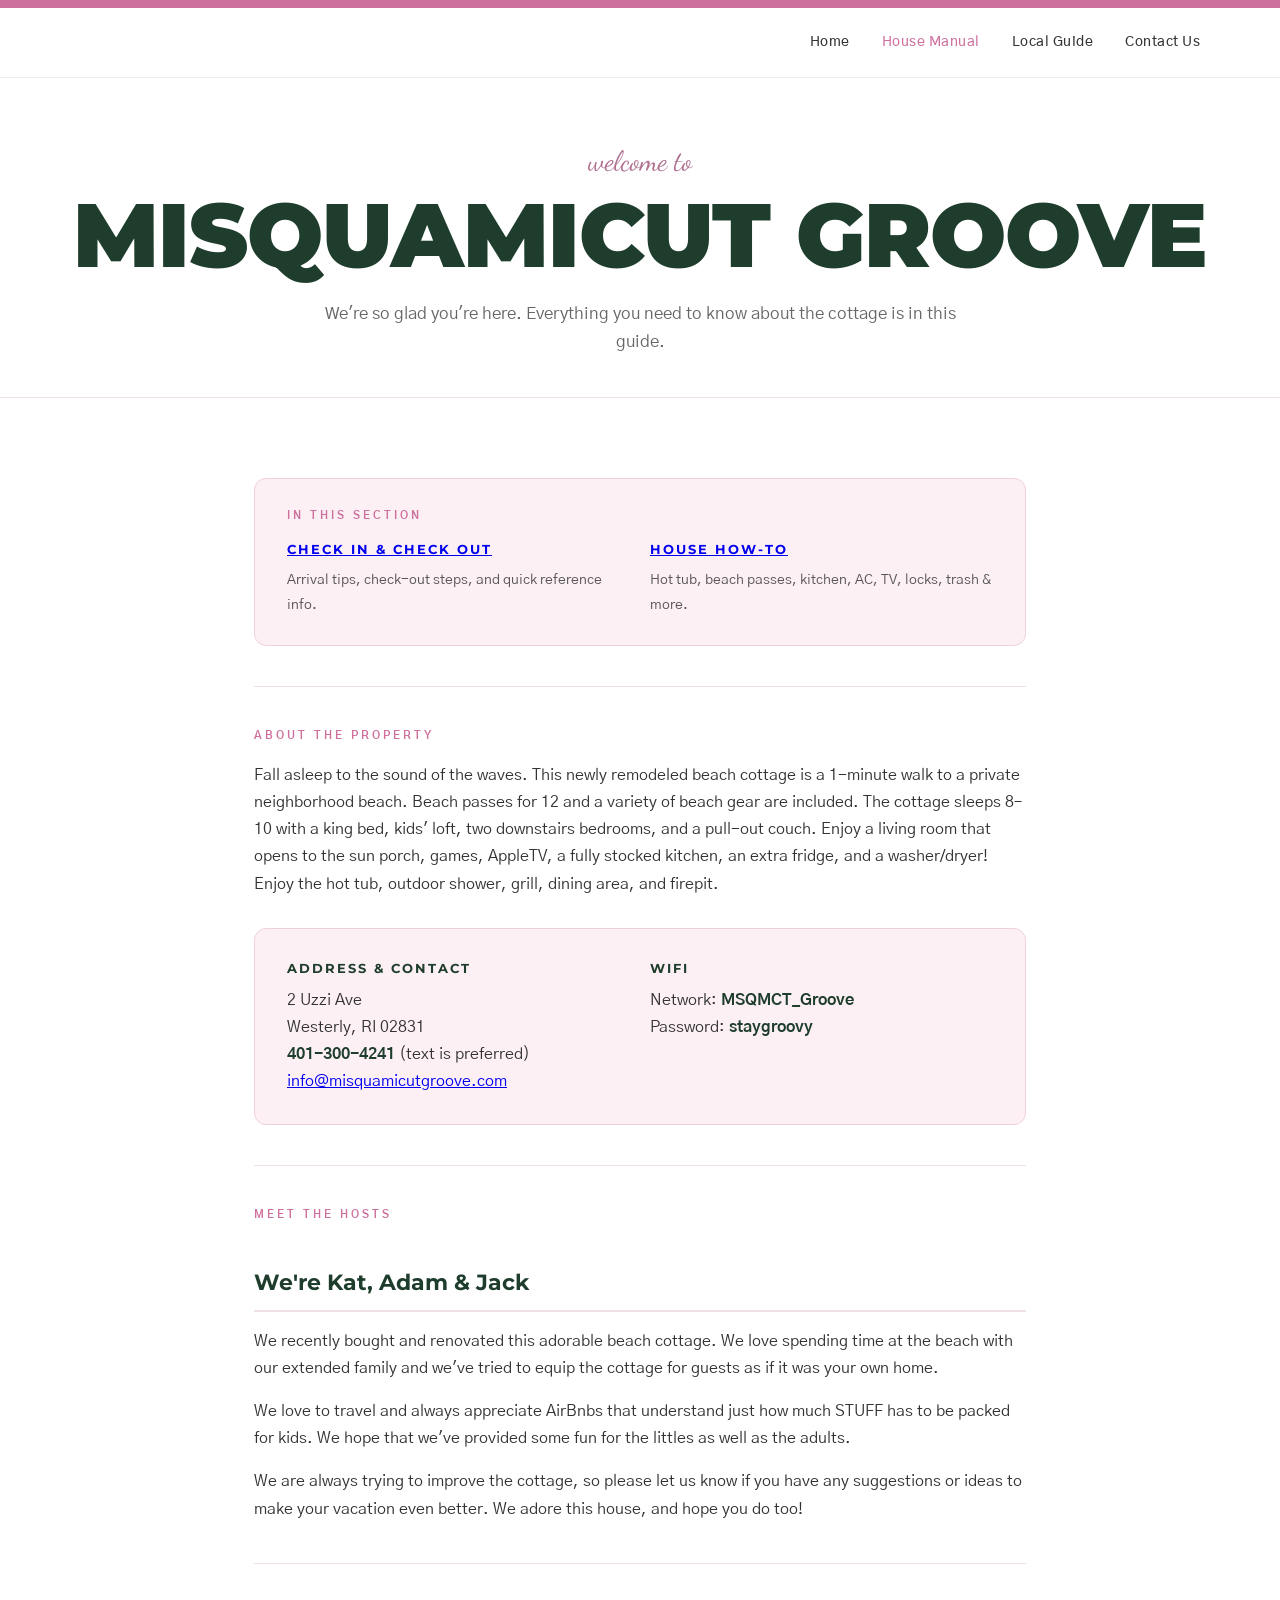
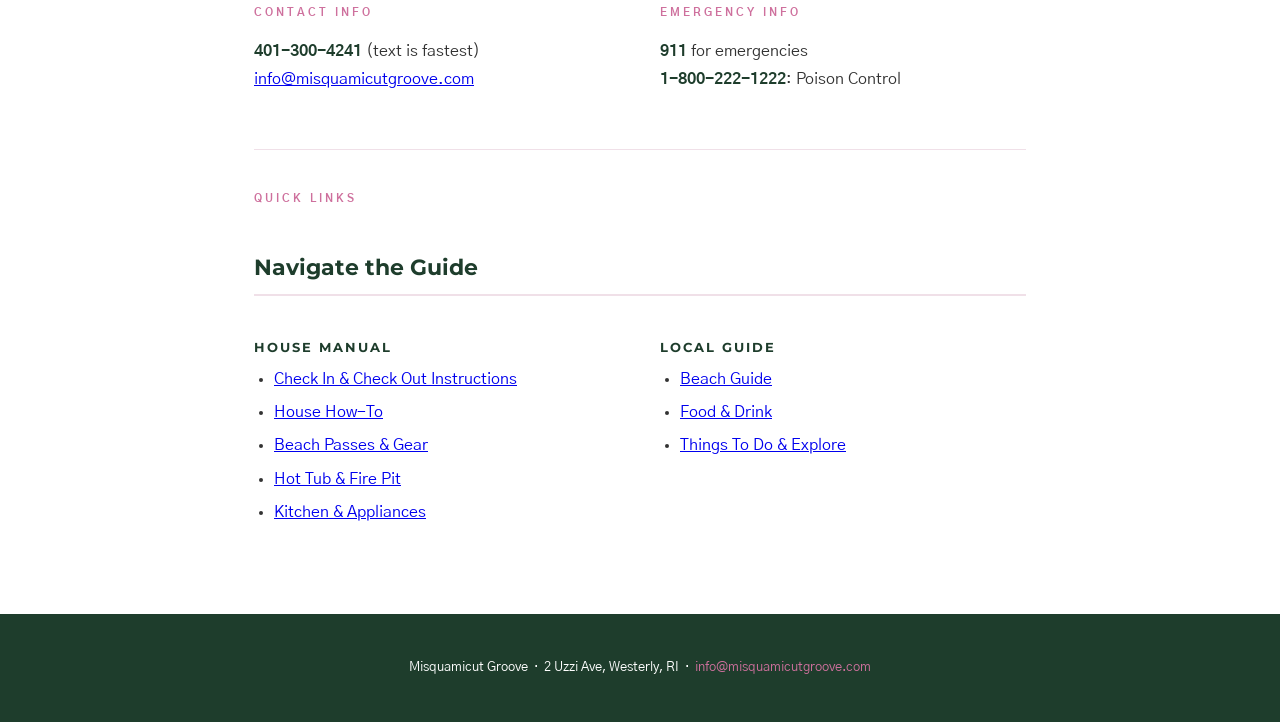
==== house-manual/index.html @ 87d542b5 "Initial commit — site content with correct repo root Co-Authored-By: Claude Sonnet 4.6 <noreply@anth" ====
<!DOCTYPE html>
<html lang="en">
<head>
  <meta charset="UTF-8">
  <meta name="viewport" content="width=device-width, initial-scale=1.0">
  <title>House Manual – Misquamicut Groove</title>
  <link href="https://fonts.googleapis.com" rel="preconnect">
  <link href="https://fonts.gstatic.com" rel="preconnect" crossorigin>
  <link href="https://fonts.googleapis.com/css2?family=Dancing+Script:wght@400;700&family=Gothic+A1:wght@300;400;500;600;700;800&family=Montserrat:wght@400;500;600;700;800;900&display=swap" rel="stylesheet">
  <link rel="stylesheet" href="/css/shared.css">
</head>
<body>

<div class="pink-bar"></div>

<nav class="page-nav">
  <a class="nav-logo" href="/">
    <img src="/images/66917cc6fcee62e718172e73_Misquamicut Groove Logo_Lines.png" alt="Misquamicut Groove">
  </a>
  <div class="nav-links">
    <a href="/">Home</a>
    <a href="/house-manual" class="active">House Manual</a>
    <a href="/local-guide">Local Guide</a>
    <a href="mailto:misquamicutgroove@gmail.com">Contact Us</a>
  </div>
</nav>

<div class="page-header">
  <span class="script">welcome to</span>
  <h1>MISQUAMICUT GROOVE</h1>
  <p class="intro">We're so glad you're here. Everything you need to know about the cottage is in this guide.</p>
</div>

<div class="page-content">

  <!-- Sub-page nav -->
  <div class="info-card" style="margin-bottom:2rem;">
    <span class="section-label">In This Section</span>
    <div class="two-col" style="margin-top:0.75rem;">
      <div>
        <h3 style="margin-top:0;"><a href="/house-manual/instructions">Check In &amp; Check Out</a></h3>
        <p style="margin:0;font-size:0.9rem;color:#555;">Arrival tips, check-out steps, and quick reference info.</p>
      </div>
      <div>
        <h3 style="margin-top:0;"><a href="/house-manual/house-rules">House How-To</a></h3>
        <p style="margin:0;font-size:0.9rem;color:#555;">Hot tub, beach passes, kitchen, AC, TV, locks, trash &amp; more.</p>
      </div>
    </div>
  </div>

  <hr class="divider">

  <!-- About the Property -->
  <span class="section-label">About the Property</span>
  <p>Fall asleep to the sound of the waves. This newly remodeled beach cottage is a 1-minute walk to a private neighborhood beach. Beach passes for 12 and a variety of beach gear are included. The cottage sleeps 8–10 with a king bed, kids' loft, two downstairs bedrooms, and a pull-out couch. Enjoy a living room that opens to the sun porch, games, AppleTV, a fully stocked kitchen, an extra fridge, and a washer/dryer! Enjoy the hot tub, outdoor shower, grill, dining area, and firepit.</p>

  <!-- Address & WiFi -->
  <div class="info-card">
    <div class="two-col">
      <div>
        <h3>Address &amp; Contact</h3>
        <p style="margin:0">
          2 Uzzi Ave<br>
          Westerly, RI 02831<br>
          <strong>401-300-4241</strong> (text is preferred)<br>
          <a href="mailto:info@misquamicutgroove.com">info@misquamicutgroove.com</a>
        </p>
      </div>
      <div>
        <h3>WiFi</h3>
        <p style="margin:0">
          Network: <strong>MSQMCT_Groove</strong><br>
          Password: <strong>staygroovy</strong>
        </p>
      </div>
    </div>
  </div>

  <hr class="divider">

  <!-- Meet the Hosts -->
  <span class="section-label">Meet the Hosts</span>
  <h2>We're Kat, Adam &amp; Jack</h2>
  <p>We recently bought and renovated this adorable beach cottage. We love spending time at the beach with our extended family and we've tried to equip the cottage for guests as if it was your own home.</p>
  <p>We love to travel and always appreciate AirBnbs that understand just how much STUFF has to be packed for kids. We hope that we've provided some fun for the littles as well as the adults.</p>
  <p>We are always trying to improve the cottage, so please let us know if you have any suggestions or ideas to make your vacation even better. We adore this house, and hope you do too!</p>

  <hr class="divider">

  <!-- Contact & Emergency -->
  <div class="two-col">
    <div>
      <span class="section-label">Contact Info</span>
      <p>
        <strong>401-300-4241</strong> (text is fastest)<br>
        <a href="mailto:info@misquamicutgroove.com">info@misquamicutgroove.com</a>
      </p>
    </div>
    <div>
      <span class="section-label">Emergency Info</span>
      <p>
        <strong>911</strong> for emergencies<br>
        <strong>1-800-222-1222</strong>: Poison Control
      </p>
    </div>
  </div>

  <hr class="divider">

  <!-- Quick links -->
  <span class="section-label">Quick Links</span>
  <h2>Navigate the Guide</h2>
  <div class="two-col">
    <div>
      <h3>House Manual</h3>
      <ul>
        <li><a href="/house-manual/instructions">Check In &amp; Check Out Instructions</a></li>
        <li><a href="/house-manual/house-rules">House How-To</a></li>
        <li><a href="/house-manual/house-rules#beach">Beach Passes &amp; Gear</a></li>
        <li><a href="/house-manual/house-rules#hot-tub">Hot Tub &amp; Fire Pit</a></li>
        <li><a href="/house-manual/house-rules#kitchen">Kitchen &amp; Appliances</a></li>
      </ul>
    </div>
    <div>
      <h3>Local Guide</h3>
      <ul>
        <li><a href="/local-guide/beach">Beach Guide</a></li>
        <li><a href="/local-guide/food-drink">Food &amp; Drink</a></li>
        <li><a href="/local-guide/explore">Things To Do &amp; Explore</a></li>
      </ul>
    </div>
  </div>

</div>

<footer class="page-footer">
  <p>Misquamicut Groove &nbsp;·&nbsp; 2 Uzzi Ave, Westerly, RI &nbsp;·&nbsp; <a href="mailto:info@misquamicutgroove.com">info@misquamicutgroove.com</a></p>
</footer>

</body>
</html>
---- css/shared.css ----
/* Shared styles for all House Manual & Local Guide pages */

* { box-sizing: border-box; }

body {
  margin: 0;
  font-family: 'Gothic A1', sans-serif;
  font-size: 16px;
  line-height: 1.7;
  color: #333;
  background: #fff;
}

/* ── Nav ── */
.page-nav {
  background: #fff;
  border-bottom: 1px solid #eee;
  padding: 0 5vw;
  display: flex;
  align-items: center;
  justify-content: space-between;
  height: 70px;
  position: sticky;
  top: 0;
  z-index: 100;
}
.nav-logo img { height: 36px; }
.nav-links { display: flex; gap: 0; }
.nav-links a {
  color: #333;
  text-decoration: none;
  font-size: 14px;
  font-weight: 500;
  padding: 10px 16px;
  letter-spacing: .5px;
  transition: color .2s;
}
.nav-links a:hover { color: #ce709d; }
.nav-links a.active { color: #ce709d; }

/* ── Page header ── */
.page-header {
  text-align: center;
  padding: 60px 20px 40px;
  border-bottom: 1px solid #f0e0e8;
}
.page-header .script {
  font-family: 'Dancing Script', cursive;
  font-size: 28px;
  color: #b07090;
  display: block;
  margin-bottom: 4px;
}
.page-header h1 {
  font-family: 'Montserrat', sans-serif;
  font-size: clamp(48px, 8vw, 90px);
  font-weight: 900;
  color: #1e3d2c;
  margin: 0;
  line-height: 1;
  letter-spacing: -1px;
}
.page-header .intro {
  max-width: 640px;
  margin: 20px auto 0;
  color: #666;
  font-size: 17px;
}

/* ── Page content wrapper ── */
.page-content {
  max-width: 900px;
  margin: 0 auto;
  padding: 50px 5vw 80px;
}

/* ── Section labels ── */
.section-label {
  font-size: 11px;
  font-weight: 700;
  letter-spacing: 3px;
  text-transform: uppercase;
  color: #ce709d;
  margin-bottom: 10px;
  display: block;
}

/* ── Section headings ── */
.page-content h2 {
  font-family: 'Montserrat', sans-serif;
  font-size: 22px;
  font-weight: 700;
  color: #1e3d2c;
  margin: 40px 0 12px;
  padding-bottom: 8px;
  border-bottom: 2px solid #f0e0e8;
}
.page-content h2:first-child { margin-top: 0; }

.page-content h3 {
  font-family: 'Montserrat', sans-serif;
  font-size: 13px;
  font-weight: 700;
  letter-spacing: 2px;
  text-transform: uppercase;
  color: #1e3d2c;
  margin: 28px 0 8px;
}

/* ── Two-column grid ── */
.two-col {
  display: grid;
  grid-template-columns: 1fr 1fr;
  gap: 40px;
}
@media (max-width: 640px) {
  .two-col { grid-template-columns: 1fr; gap: 10px; }
}

/* ── Info card (WiFi / address box) ── */
.info-card {
  background: #fdf0f5;
  border: 1px solid #f0d0e0;
  border-radius: 12px;
  padding: 28px 32px;
  margin: 30px 0;
}
.info-card .two-col { gap: 20px; }
.info-card h3 { margin-top: 0; }

/* ── Lists ── */
ul { padding-left: 20px; margin: 8px 0; }
ul li { margin-bottom: 6px; }

/* ── Bold emphasis ── */
strong { color: #1e3d2c; }

/* ── Divider ── */
.divider {
  border: none;
  border-top: 1px solid #f0e0e8;
  margin: 40px 0;
}

/* ── Footer ── */
.page-footer {
  background: #1e3d2c;
  color: #fff;
  text-align: center;
  padding: 30px 20px;
  font-size: 13px;
}
.page-footer a { color: #ce709d; text-decoration: none; }

/* ── Pink accent bar ── */
.pink-bar {
  height: 8px;
  background: #ce709d;
  width: 100%;
}
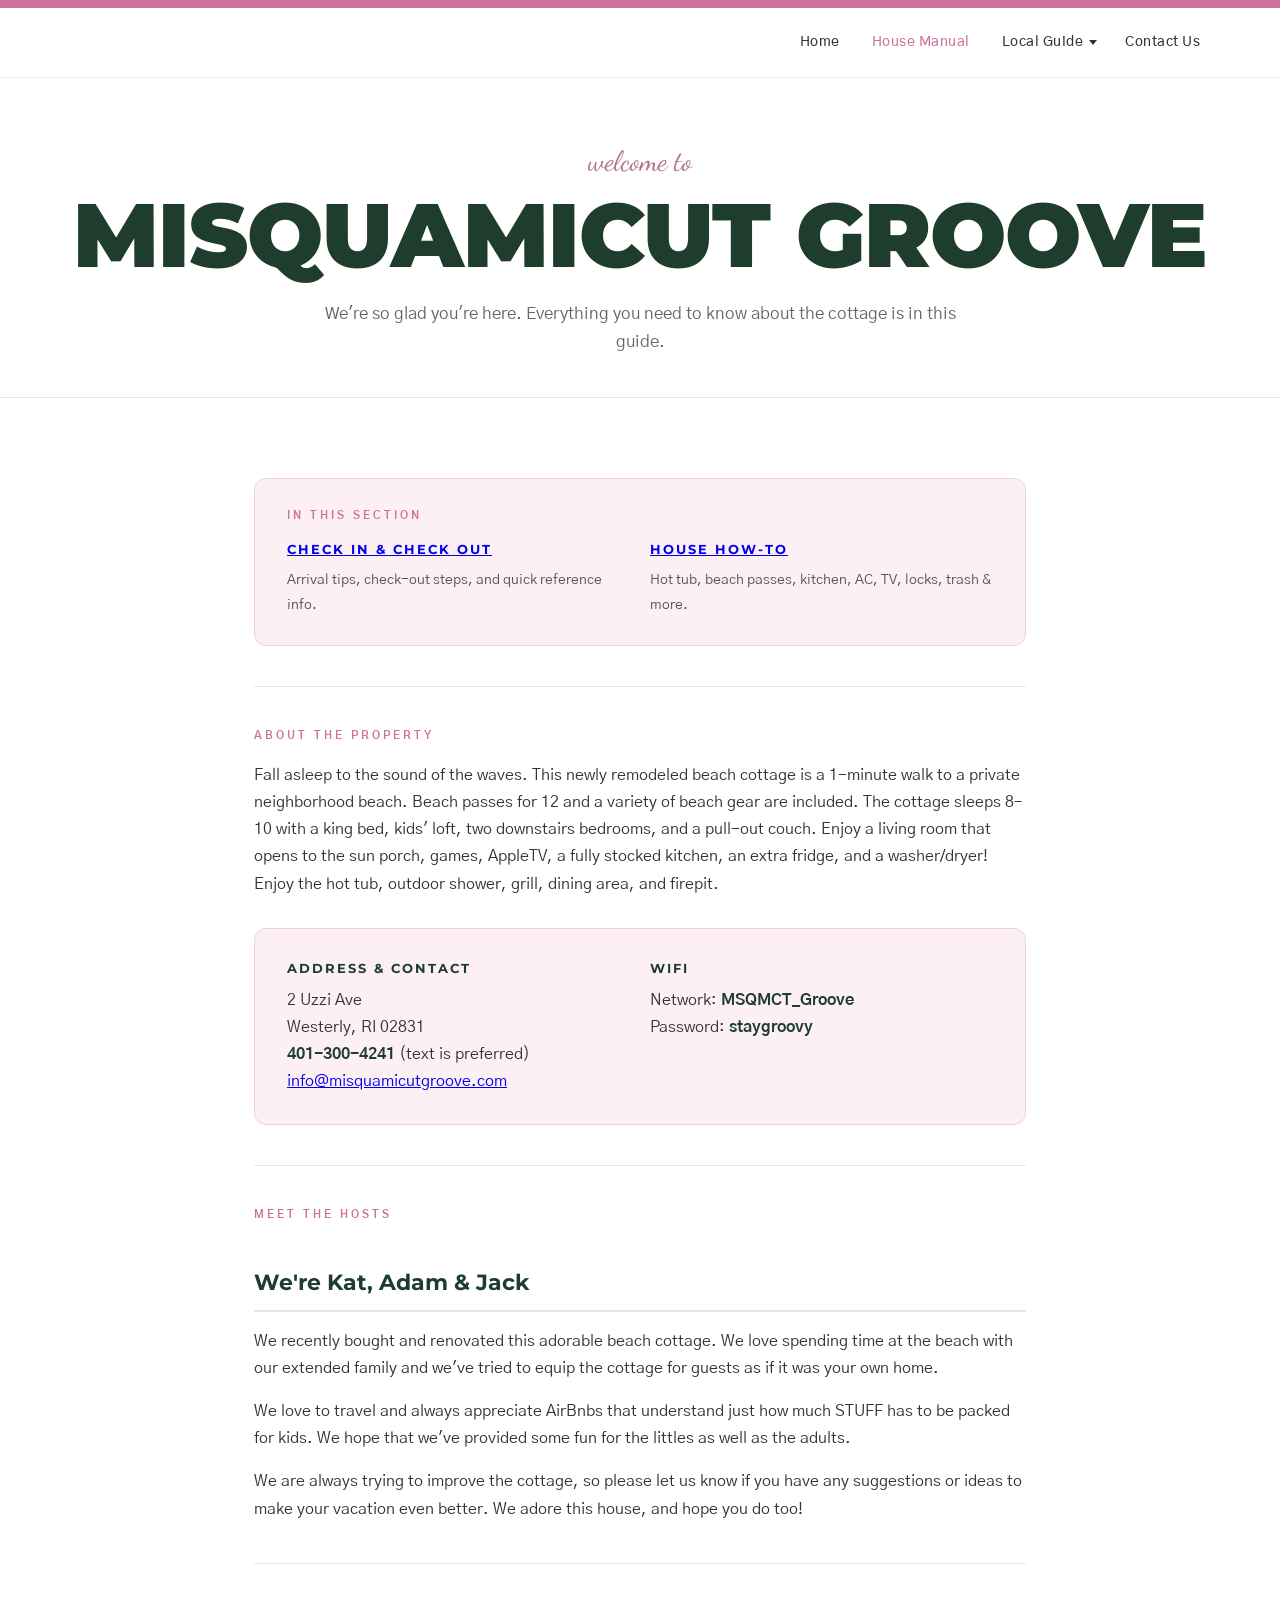
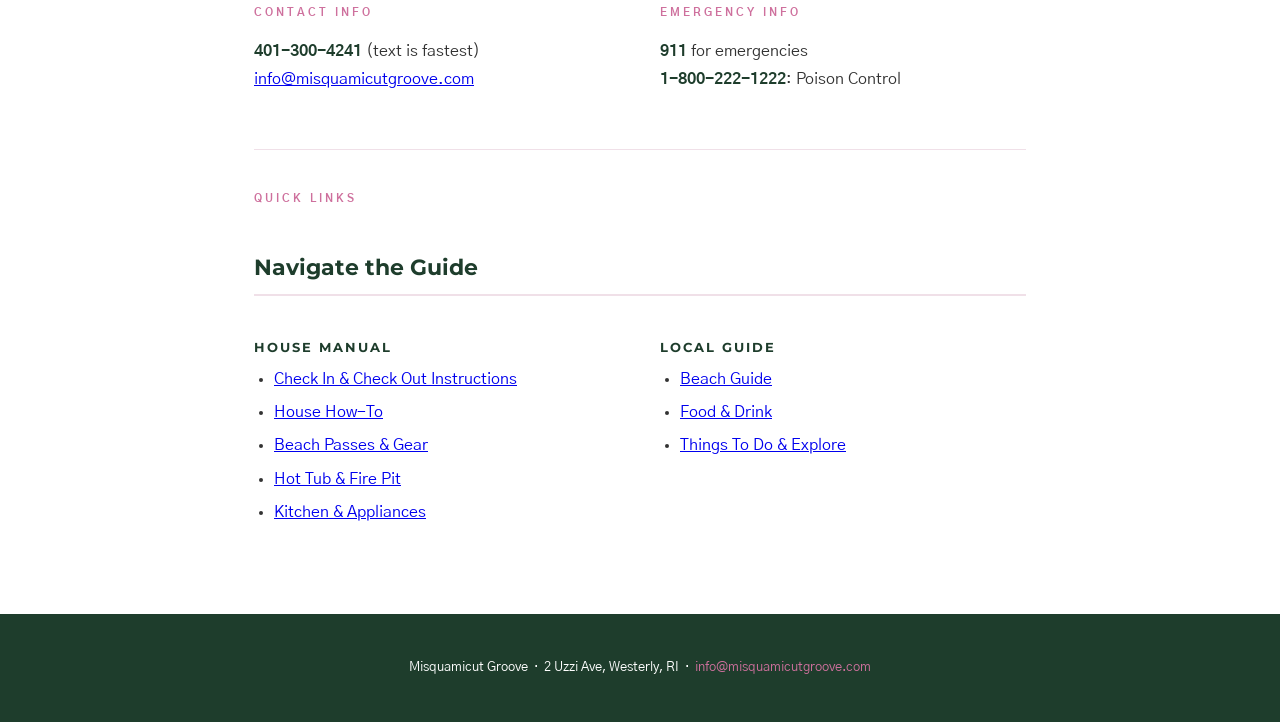
==== commit c82b22ae: "Replace Local Guide tab bar with a dropdown in the main nav The tab bar sat centered under a right-a" ====
--- a/house-manual/index.html
+++ b/house-manual/index.html
@@ -8,6 +8,7 @@
   <link href="https://fonts.gstatic.com" rel="preconnect" crossorigin>
   <link href="https://fonts.googleapis.com/css2?family=Dancing+Script:wght@400;700&family=Gothic+A1:wght@300;400;500;600;700;800&family=Montserrat:wght@400;500;600;700;800;900&display=swap" rel="stylesheet">
   <link rel="stylesheet" href="/css/shared.css">
+  <script src="/scripts/nav.js" defer></script>
 </head>
 <body>
 
@@ -20,7 +21,16 @@
   <div class="nav-links">
     <a href="/">Home</a>
     <a href="/house-manual" class="active">House Manual</a>
-    <a href="/local-guide">Local Guide</a>
+    <div class="nav-dropdown">
+      <a href="/local-guide">Local Guide</a>
+      <button type="button" class="nav-caret" aria-label="Show Local Guide pages" aria-haspopup="true" aria-expanded="false"></button>
+      <div class="nav-menu">
+        <a href="/local-guide/beach">Beach Guide</a>
+        <a href="/local-guide/food-drink">Food &amp; Drink</a>
+        <a href="/local-guide/explore">Explore</a>
+        <a href="/local-guide/misc">Misc &amp; Useful</a>
+      </div>
+    </div>
     <a href="mailto:misquamicutgroove@gmail.com">Contact Us</a>
   </div>
 </nav>
--- a/css/shared.css
+++ b/css/shared.css
@@ -38,6 +38,53 @@
 .nav-links a:hover { color: #ce709d; }
 .nav-links a.active { color: #ce709d; }
 
+/* ── Nav dropdown (e.g. the Local Guide menu in the main nav) ── */
+.nav-links { align-self: stretch; align-items: center; }
+.nav-dropdown { position: relative; display: flex; align-items: center; align-self: stretch; }
+.nav-dropdown > a { padding-right: 2px; }
+.nav-caret {
+  background: none;
+  border: 0;
+  cursor: pointer;
+  color: #333;
+  padding: 10px 12px 10px 4px;
+  display: flex;
+  align-items: center;
+  transition: color .2s;
+}
+.nav-caret::before {
+  content: "";
+  border: 4px solid transparent;
+  border-top: 5px solid currentColor;
+  border-bottom: 0;
+}
+.nav-dropdown.open .nav-caret { color: #ce709d; }
+.nav-menu {
+  display: none;
+  position: absolute;
+  top: 100%;
+  left: 50%;
+  transform: translateX(-50%);
+  min-width: 190px;
+  background: #fff;
+  border: 1px solid #f0e0e8;
+  border-top: 3px solid #ce709d;
+  box-shadow: 0 8px 20px rgba(0, 0, 0, .08);
+  padding: 6px 0;
+  z-index: 200;
+}
+.nav-dropdown.open .nav-menu { display: block; }
+.nav-links .nav-menu a { display: block; padding: 10px 20px; white-space: nowrap; }
+.nav-links .nav-menu a:hover { background: #fdf0f5; }
+@media (hover: hover) {
+  .nav-dropdown:hover .nav-menu { display: block; }
+  .nav-dropdown:hover .nav-caret { color: #ce709d; }
+}
+@media (max-width: 640px) {
+  .nav-links a { padding: 10px 8px; }
+  .nav-caret { padding: 10px 8px 10px 2px; }
+}
+
 /* ── Page header ── */
 .page-header {
   text-align: center;
@@ -152,6 +199,26 @@
 }
 .page-footer a { color: #ce709d; text-decoration: none; }
 
+/* ── Tables ── */
+.info-table { width: 100%; border-collapse: collapse; margin: 16px 0 24px; font-size: 15px; }
+.info-table th {
+  text-align: left;
+  font-family: 'Montserrat', sans-serif;
+  font-size: 11px;
+  font-weight: 700;
+  letter-spacing: 1px;
+  text-transform: uppercase;
+  color: #ce709d;
+  padding: 8px 12px;
+  border-bottom: 2px solid #f0e0e8;
+}
+.info-table td { padding: 10px 12px; border-bottom: 1px solid #f0e0e8; vertical-align: top; }
+.info-table tr:last-child td { border-bottom: none; }
+@media (max-width: 640px) {
+  .info-table { font-size: 13px; }
+  .info-table th, .info-table td { padding: 6px 8px; }
+}
+
 /* ── Pink accent bar ── */
 .pink-bar {
   height: 8px;
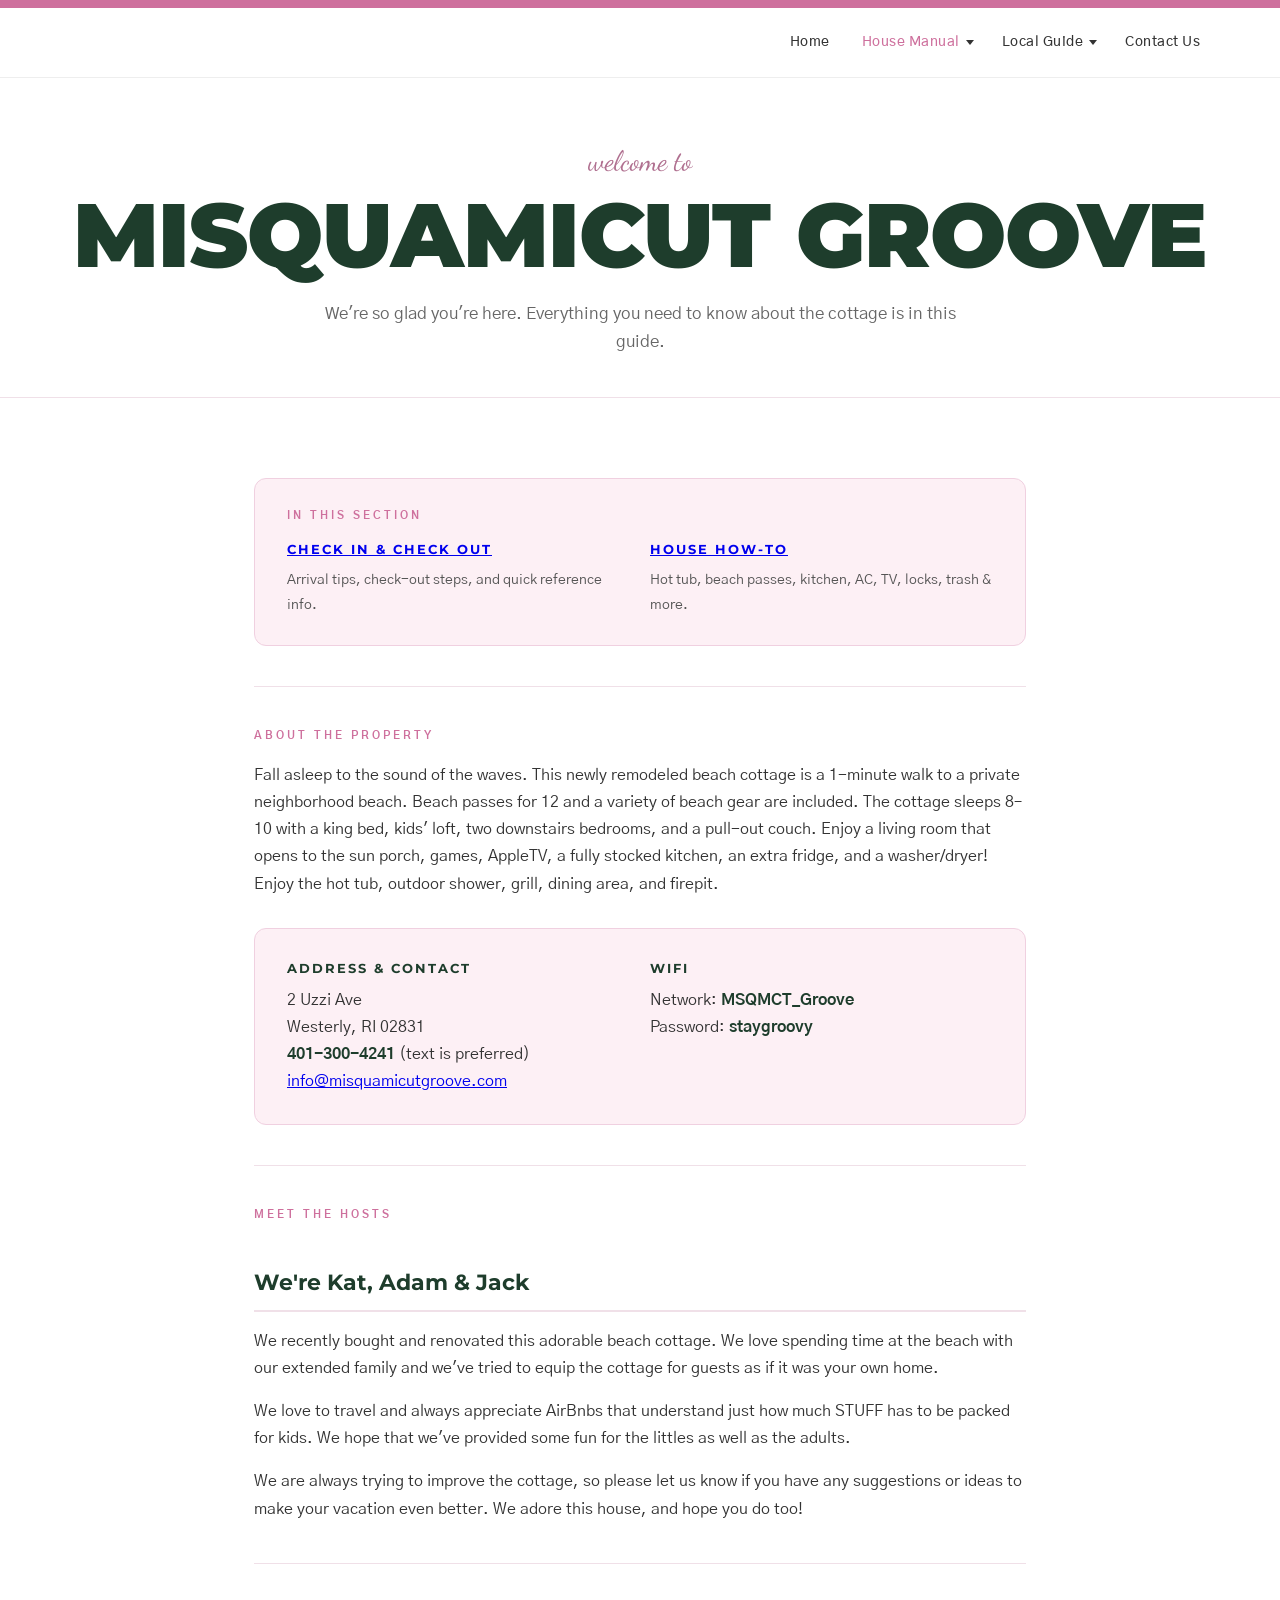
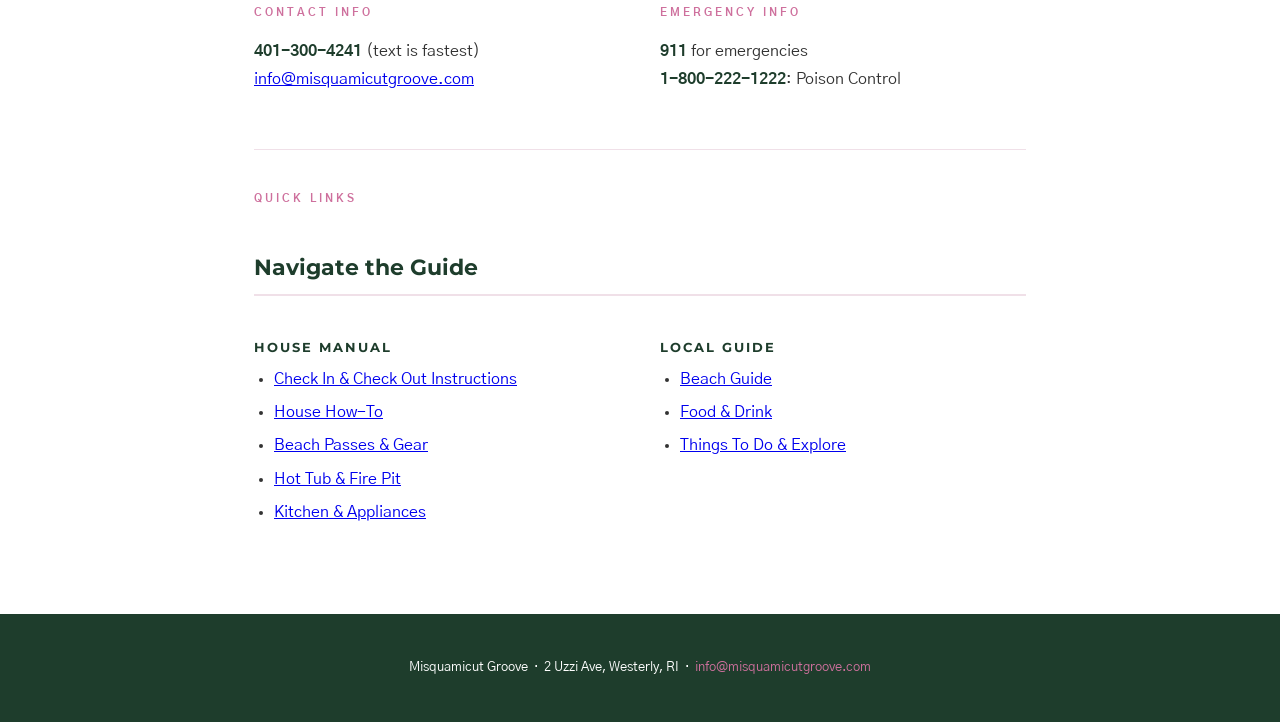
==== commit b610d9e7: "Add House Manual dropdown to the main nav and align page names "House Manual" in the main nav is now" ====
--- a/house-manual/index.html
+++ b/house-manual/index.html
@@ -20,7 +20,14 @@
   </a>
   <div class="nav-links">
     <a href="/">Home</a>
-    <a href="/house-manual" class="active">House Manual</a>
+    <div class="nav-dropdown">
+      <a href="/house-manual" class="active">House Manual</a>
+      <button type="button" class="nav-caret" aria-label="Show House Manual pages" aria-haspopup="true" aria-expanded="false"></button>
+      <div class="nav-menu">
+        <a href="/house-manual/instructions">Check In &amp; Check Out</a>
+        <a href="/house-manual/house-rules">House How-To</a>
+      </div>
+    </div>
     <div class="nav-dropdown">
       <a href="/local-guide">Local Guide</a>
       <button type="button" class="nav-caret" aria-label="Show Local Guide pages" aria-haspopup="true" aria-expanded="false"></button>
--- a/css/shared.css
+++ b/css/shared.css
@@ -84,6 +84,11 @@
   .nav-links a { padding: 10px 8px; }
   .nav-caret { padding: 10px 8px 10px 2px; }
 }
+@media (max-width: 360px) {
+  .page-nav { padding: 0 3vw; }
+  .nav-links a { font-size: 13px; letter-spacing: 0; padding: 10px 5px; }
+  .nav-caret { padding: 10px 5px 10px 0; }
+}
 
 /* ── Page header ── */
 .page-header {
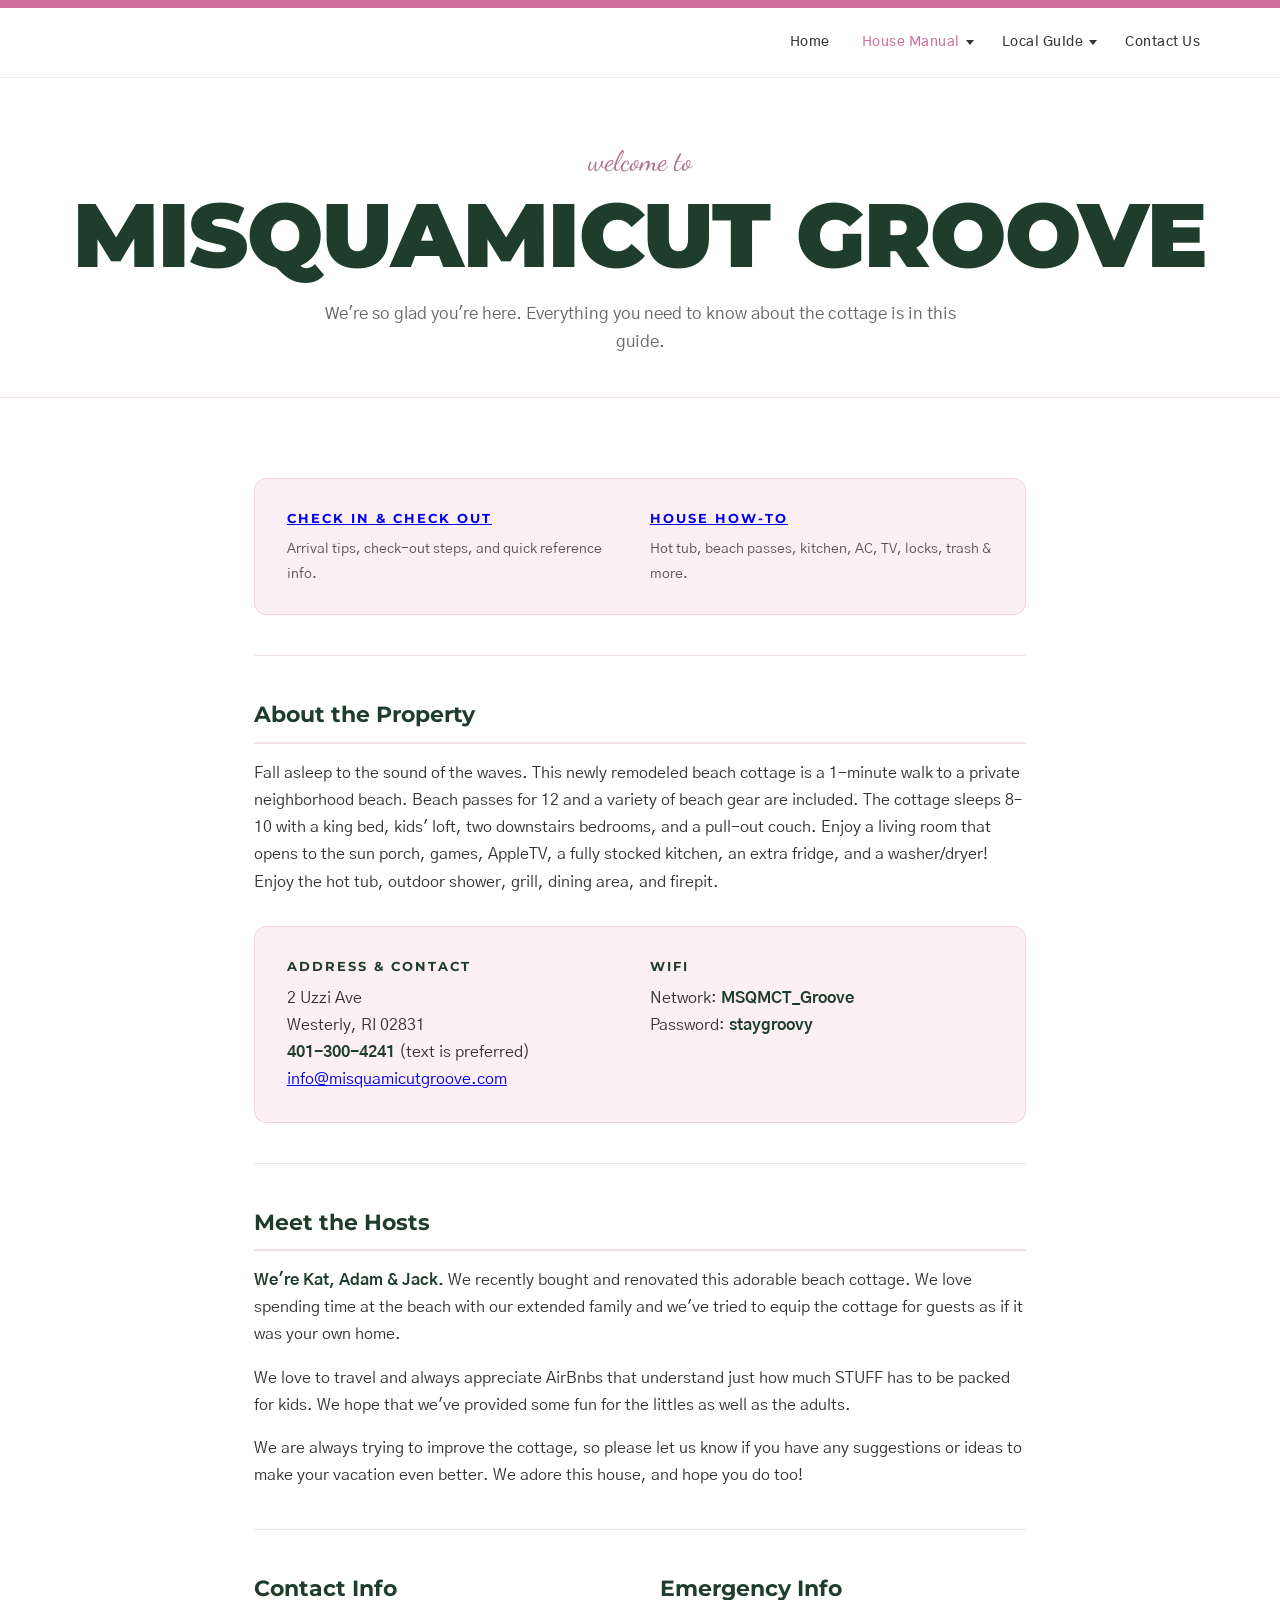
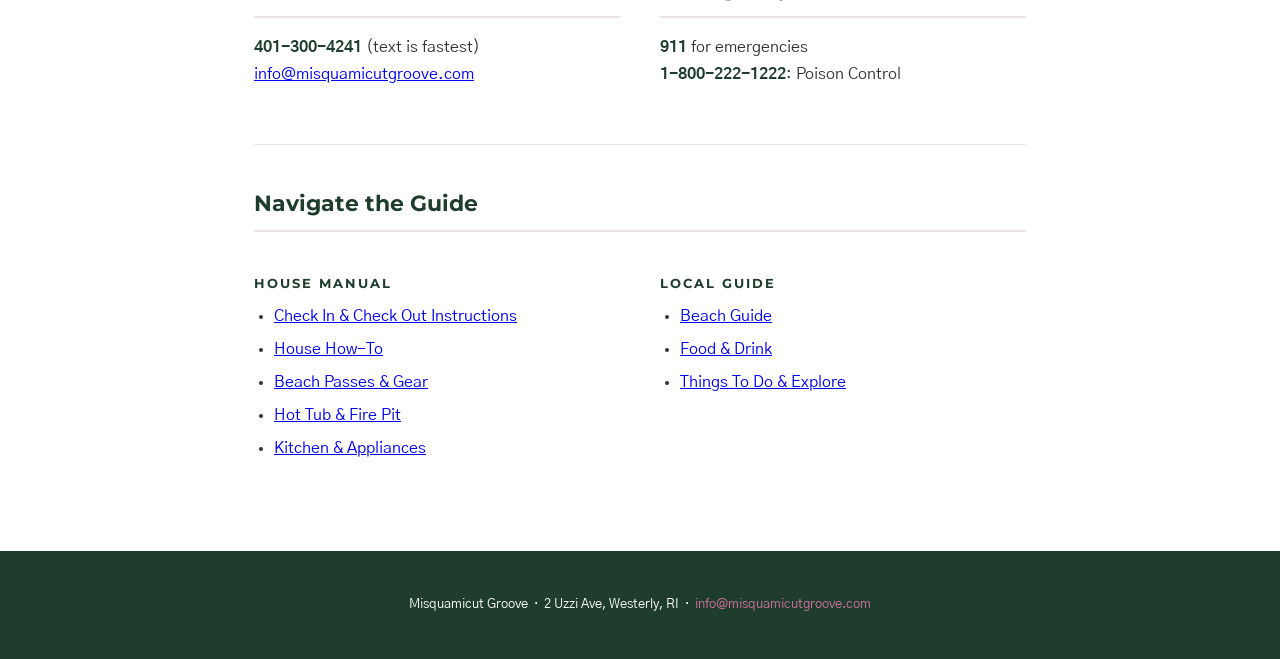
==== commit f389f764: "Convert House Manual pages to the h2 heading system Removes all 16 pink labels from the House Manual" ====
--- a/house-manual/index.html
+++ b/house-manual/index.html
@@ -52,8 +52,7 @@
 
   <!-- Sub-page nav -->
   <div class="info-card" style="margin-bottom:2rem;">
-    <span class="section-label">In This Section</span>
-    <div class="two-col" style="margin-top:0.75rem;">
+    <div class="two-col">
       <div>
         <h3 style="margin-top:0;"><a href="/house-manual/instructions">Check In &amp; Check Out</a></h3>
         <p style="margin:0;font-size:0.9rem;color:#555;">Arrival tips, check-out steps, and quick reference info.</p>
@@ -68,7 +67,7 @@
   <hr class="divider">
 
   <!-- About the Property -->
-  <span class="section-label">About the Property</span>
+  <h2>About the Property</h2>
   <p>Fall asleep to the sound of the waves. This newly remodeled beach cottage is a 1-minute walk to a private neighborhood beach. Beach passes for 12 and a variety of beach gear are included. The cottage sleeps 8–10 with a king bed, kids' loft, two downstairs bedrooms, and a pull-out couch. Enjoy a living room that opens to the sun porch, games, AppleTV, a fully stocked kitchen, an extra fridge, and a washer/dryer! Enjoy the hot tub, outdoor shower, grill, dining area, and firepit.</p>
 
   <!-- Address & WiFi -->
@@ -96,9 +95,8 @@
   <hr class="divider">
 
   <!-- Meet the Hosts -->
-  <span class="section-label">Meet the Hosts</span>
-  <h2>We're Kat, Adam &amp; Jack</h2>
-  <p>We recently bought and renovated this adorable beach cottage. We love spending time at the beach with our extended family and we've tried to equip the cottage for guests as if it was your own home.</p>
+  <h2>Meet the Hosts</h2>
+  <p><strong>We're Kat, Adam &amp; Jack.</strong> We recently bought and renovated this adorable beach cottage. We love spending time at the beach with our extended family and we've tried to equip the cottage for guests as if it was your own home.</p>
   <p>We love to travel and always appreciate AirBnbs that understand just how much STUFF has to be packed for kids. We hope that we've provided some fun for the littles as well as the adults.</p>
   <p>We are always trying to improve the cottage, so please let us know if you have any suggestions or ideas to make your vacation even better. We adore this house, and hope you do too!</p>
 
@@ -107,14 +105,14 @@
   <!-- Contact & Emergency -->
   <div class="two-col">
     <div>
-      <span class="section-label">Contact Info</span>
+      <h2>Contact Info</h2>
       <p>
         <strong>401-300-4241</strong> (text is fastest)<br>
         <a href="mailto:info@misquamicutgroove.com">info@misquamicutgroove.com</a>
       </p>
     </div>
     <div>
-      <span class="section-label">Emergency Info</span>
+      <h2>Emergency Info</h2>
       <p>
         <strong>911</strong> for emergencies<br>
         <strong>1-800-222-1222</strong>: Poison Control
@@ -125,7 +123,6 @@
   <hr class="divider">
 
   <!-- Quick links -->
-  <span class="section-label">Quick Links</span>
   <h2>Navigate the Guide</h2>
   <div class="two-col">
     <div>
--- a/css/shared.css
+++ b/css/shared.css
@@ -159,6 +159,18 @@
   margin: 28px 0 8px;
 }
 
+/* Anchor links (#beach, #hot-tub, ...) land below the sticky nav, not behind it */
+.page-content [id] { scroll-margin-top: 90px; }
+
+/* ── Section note: small grey context line directly under a heading
+   (distance, ordering, caveats). Replaces the old pink section-label. ── */
+.section-note {
+  font-size: 13px;
+  line-height: 1.5;
+  color: #757575;
+  margin: 0 0 12px;
+}
+
 /* ── Two-column grid ── */
 .two-col {
   display: grid;
@@ -179,6 +191,7 @@
 }
 .info-card .two-col { gap: 20px; }
 .info-card h3 { margin-top: 0; }
+.info-card h2 { border-bottom-color: #f0d0e0; }
 
 /* ── Lists ── */
 ul { padding-left: 20px; margin: 8px 0; }
